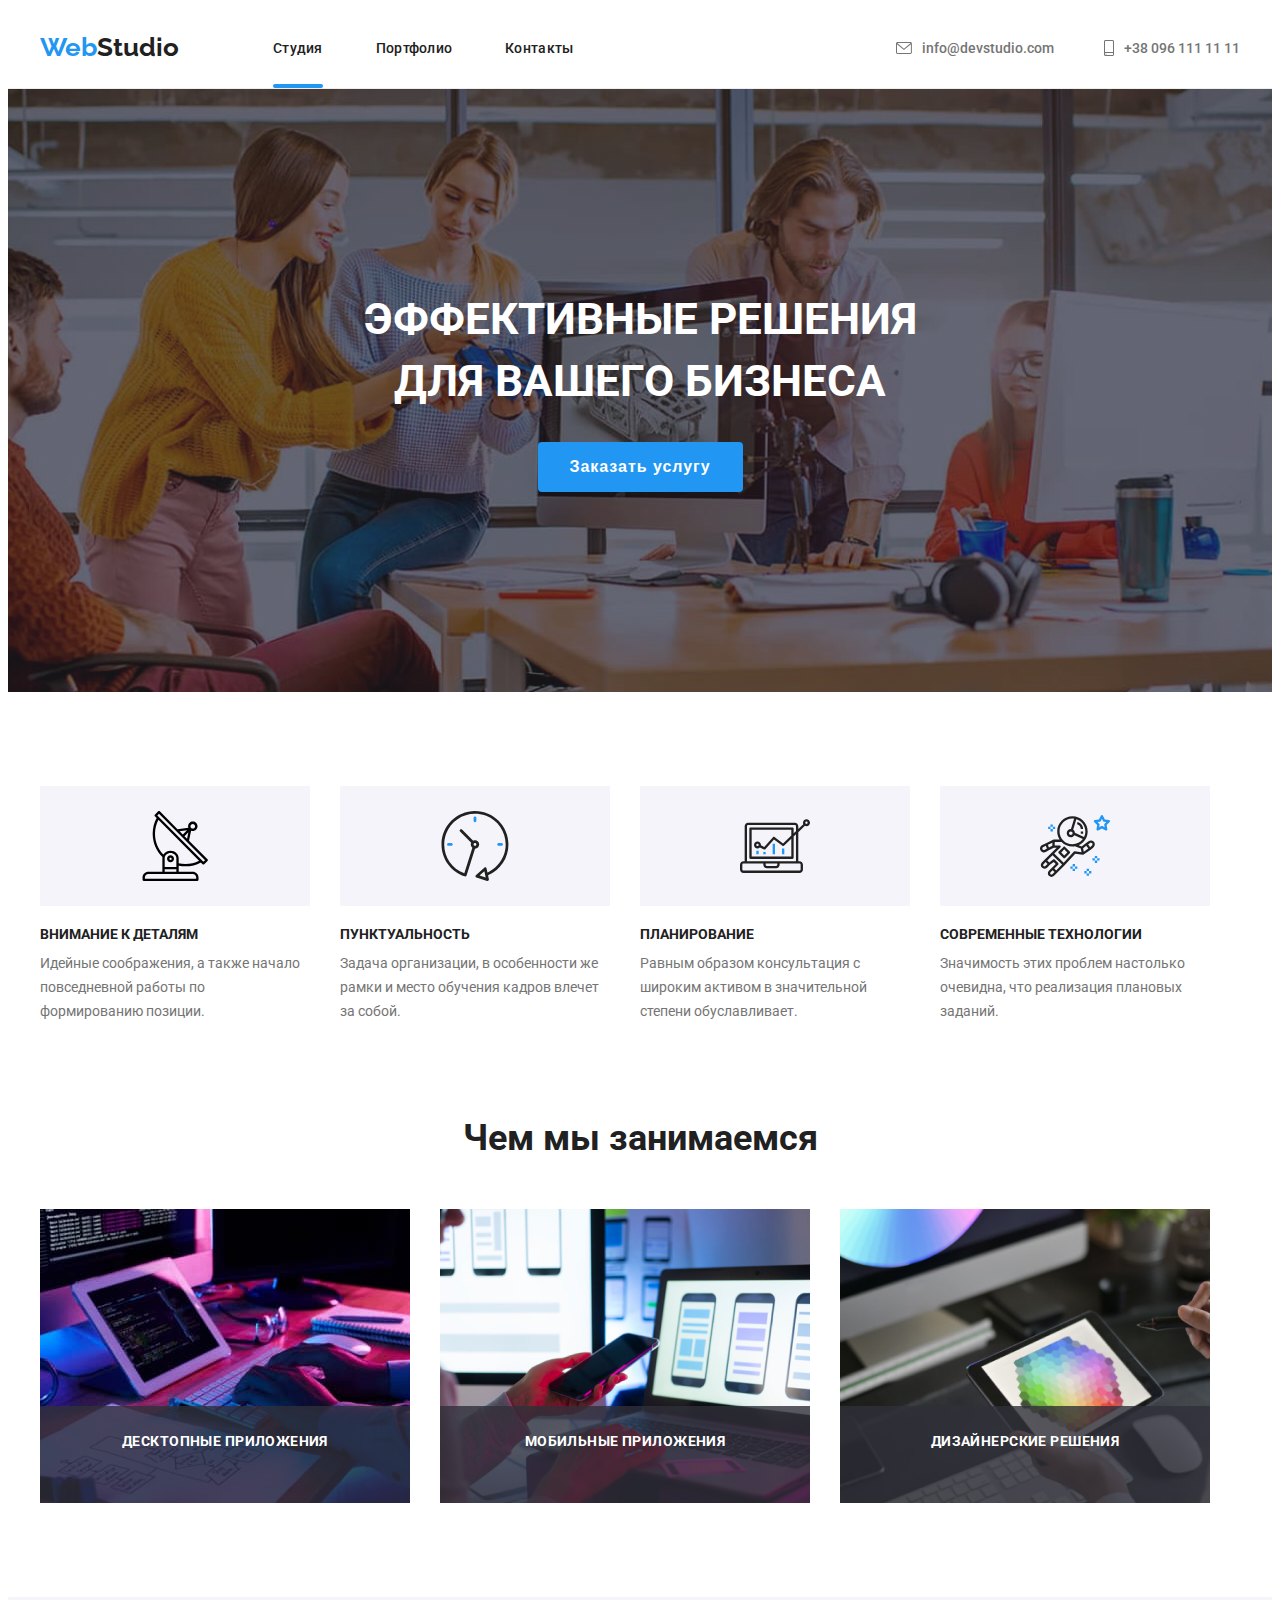
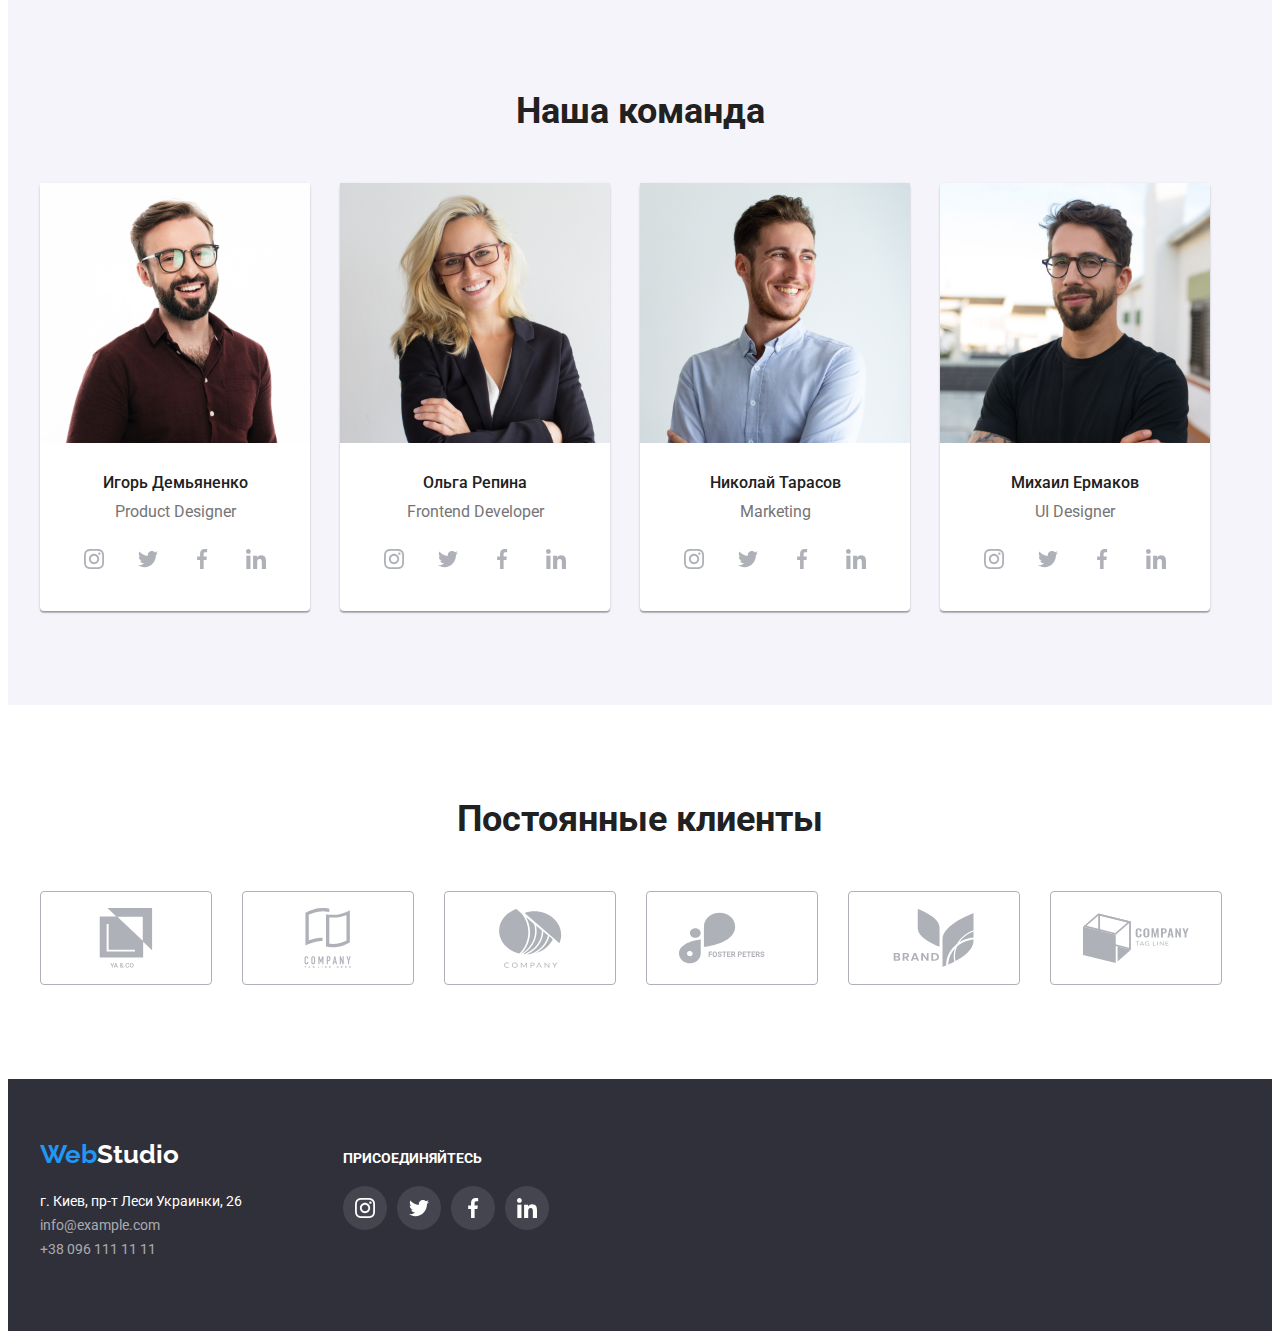
==== index.html @ 3e5e9f69 "go" ====
<!DOCTYPE html>
<html lang="ru">
  <head>
    <meta charset="UTF-8"/>
    <meta http-equiv="X-UA-Compatible" content="IE=edge"/>
    <meta name="viewport" content="width=device-width, initial-scale=1.0"/>
    <title>WebStudio</title>
    <link href="https://fonts.googleapis.com/css2?family=Raleway:wght@700&family=Roboto:wght@400;500;700;900&display=swap"
          rel="stylesheet">
    <link rel="preconnect" href="https://fonts.googleapis.com">
    <link rel="preconnect" href="https://fonts.gstatic.com" crossorigin>
    <link rel="stylesheet" href="https://cdnjs.cloudflare.com/ajax/libs/modern-normalize/1.0.0/modern-normalize.min.css"
      integrity="sha512-ISS7cAi1PEhQ8jnbJpJZMd29NlhNj4AWYyLOSp2CE/CsHxTCu+r+t0D2yoJudVrd0/8fTVPUVDzY5Tvli75u/g=="
      crossorigin="anonymous"/>
    <link rel="stylesheet" href="css/styles.css"/>
  </head>
  <body>
      <header class="header">
        <div class="container">
         <a class="studio" href=""><span class="web">Web</span>Studio</a>
           <nav class="nav">
             <ul class="list">
                <li class="nav-list">
                    <a class=" nav-info nav-info-line" href="./index.html">Студия</a>
                </li>
                <li class="nav-list">
                    <a class="nav-info" href="./portfolio.html">Портфолио</a>
                </li>
                <li class="nav-list">
                    <a class="nav-info" href="">Контакты</a>
                </li> 
             </ul>
           </nav>
            <ul class="list-header">
               <li>
                <a class="mail" href="mailto:info@devstudio.com">
                  <svg class="mail-icon" width="16" height="12">
                    <use href="./images/symbol-defs.svg#icon-mail"></use>
                  </svg>
                  info@devstudio.com
                </a>
               </li>
               <li>
                <a class="tel" href="tel:+380961111111">
                  <svg class="mail-icon" width="10" height="16">
                    <use href="./images/symbol-defs.svg#icon-phone"></use>
                  </svg>
                  +38 096 111 11 11
                </a>
               </li>
            </ul>
        </div>    
      </header>
      <main>
         <section class="hero">
           <div class="container">
              <h1 class="text-hero">Эффективные решения для вашего бизнеса</h1>
              <button class="button-hero" type="button" data-modal-open>Заказать услугу</button>
            </div>
         </section>
         <section class="info top-bottom">
        <div class="container">
             <h2 class="title-none"">Особенности</h2>
          <ul class="list">
            <li class="list-info">
              <div class="group">
                <svg class="icon" width="70" height="70">
                  <use href="./images/symbol-defs.svg#icon-Group"></use>
                </svg>
              </div>
               <h3 class="title-info">Внимание к деталям</h3>
               <p class="paragraf-info">Идейные соображения, а также начало повседневной работы по формированию позиции.</p>
            </li>
            <li class="list-info">
              <div class="group">
              <svg class="icon" width="70" height="70">
                <use href="./images/symbol-defs.svg#icon-clock-1"></use>
              </svg>
              </div>
               <h3 class="title-info">Пунктуальность</h3>
               <p class="paragraf-info">Задача организации, в особенности же рамки и место обучения кадров влечет за собой.</p>
            </li>
            <li class="list-info">
              <div class="group">
                <svg class="icon" width="70" height="70">
                  <use href="./images/symbol-defs.svg#icon-diagram-1"></use>
                </svg>
              </div>
               <h3 class="title-info">Планирование</h3>
               <p class="paragraf-info">Равным образом консультация с широким активом в значительной степени обуславливает.</p>
            </li>
            <li class="list-info">
              <div class="group">
                <svg class="icon" width="70" height="70">
                  <use href="./images/symbol-defs.svg#icon-astronaut-1"></use>
                </svg>
              </div>
               <h3 class="title-info">Современные технологии</h3>
               <p class="paragraf-info">Значимость этих проблем настолько очевидна, что реализация плановых заданий.</p>
            </li>
          </ul>
        </div>
        </section>
          <section class="work">
            <div class="container">
            <h2 class="title-section">Чем мы занимаемся</h2>
            <ul class="list">
                <li class="img-box">
                  <img src="./images/box-1.jpg" alt="Пример 1" width="370" height="295">
                  <p class="text-img-box">Десктопные приложения</p>
                </li>
                 <li class="img-box">
                  <img src="./images/box-2.jpg" alt="Пример 2" width="370" height="295">
                  <p class="text-img-box">Мобильные приложения</p>
                </li>
                 <li class="img-box">
                  <img src="./images/box-3.jpg" alt="Пример 3" width="370" height="295">
                  <p class="text-img-box">Дизайнерские решения</p>
                </li>
            </ul>
            </div>
          </section>  
        <section class="people top-bottom">
          <div class="container">           
             <h2 class="title-section">Наша команда</h2>
            <ul class="list">
                <li class="people-card">
                   <img src="./images/team-card-1.jpg" alt="Игорь Демьяненко" width="270">
                  <div class="people-name">
                   <h3 class="name">Игорь Демьяненко</h3>
                   <p class="prof" lang="en">Product Designer</p>
                    <ul class="links-people">
                      <li class="people-list-item">
                        <a class="people-info" href="">
                          <svg class="links" width="20px" height="20px">
                            <use href="./images/symbol-defs.svg#icon-instagram"></use>
                          </svg>
                        </a>
                      </li>
                      <li class="people-list-item">
                        <a class="people-info" href="">
                          <svg class="links" width="20px" height="20px">
                            <use href="./images/symbol-defs.svg#icon-twitter"></use>
                          </svg>
                        </a>
                      </li>
                      <li class="people-list-item">
                        <a class="people-info" href="">
                          <svg class="links" width="20px" height="20px">
                            <use href="./images/symbol-defs.svg#icon-facebook"></use>
                          </svg>
                        </a>
                      </li>
                      <li class="people-list-item">
                        <a class="people-info" href="">
                          <svg class="links" width="20px" height="20px">
                            <use href="./images/symbol-defs.svg#icon-linkedin"></use>
                          </svg>
                        </a>
                      </li>
                    </ul>
                  </div>
                </li>
                <li class="people-card">
                    <img src="./images/team-card-2.jpg" alt="ОльгРепина " width="270">
                  <div class="people-name">
                    <h3 class="name">Ольга Репина</h3>
                    <p class="prof" lang="en">Frontend Developer</p>
                    <ul class="links-people">
                      <li class="people-list-item">
                        <a class="people-info" href="">
                          <svg class="links" width="20px" height="20px">
                            <use href="./images/symbol-defs.svg#icon-instagram"></use>
                          </svg>
                        </a>
                      </li>
                      <li class="people-list-item">
                        <a class="people-info" href="">
                          <svg class="links" width="20px" height="20px">
                            <use href="./images/symbol-defs.svg#icon-twitter"></use>
                          </svg>
                        </a>
                      </li>
                      <li class="people-list-item">
                        <a class="people-info" href="">
                          <svg class="links" width="20px" height="20px">
                            <use href="./images/symbol-defs.svg#icon-facebook"></use>
                          </svg>
                        </a>
                      </li>
                      <li class="people-list-item">
                        <a class="people-info" href="">
                          <svg class="links" width="20px" height="20px">
                            <use href="./images/symbol-defs.svg#icon-linkedin"></use>
                          </svg>
                        </a>
                      </li>
                    </ul>
                  </div> 
                </li>
                <li class="people-card">
                    <img src="./images/team-card-3.jpg"  alt="Николай Тарасов" width="270"> 
                  <div class="people-name">
                    <h3 class="name">Николай Тарасов</h3> 
                    <p class="prof" lang="en">Marketing</p>
                      <ul class="links-people">
                        <li class="people-list-item">
                          <a class="people-info" href="">
                            <svg class="links" width="20px" height="20px">
                              <use href="./images/symbol-defs.svg#icon-instagram"></use>
                            </svg>
                          </a>
                        </li>
                        <li class="people-list-item">
                          <a class="people-info" href="">
                            <svg class="links" width="20px" height="20px">
                              <use href="./images/symbol-defs.svg#icon-twitter"></use>
                            </svg>
                          </a>
                        </li>
                        <li class="people-list-item">
                          <a class="people-info" href="">
                            <svg class="links" width="20px" height="20px">
                              <use href="./images/symbol-defs.svg#icon-facebook"></use>
                            </svg>
                          </a>
                        </li>
                        <li class="people-list-item">
                          <a class="people-info" href="">
                            <svg class="links" width="20px" height="20px">
                              <use href="./images/symbol-defs.svg#icon-linkedin"></use>
                            </svg>
                          </a>
                        </li>
                      </ul>
                  </div>
                </li>
                <li class="people-card">
                    <img src="./images/team-card-4.jpg" alt="Михаил Ермаков" width="270">
                  <div class="people-name">
                    <h3 class="name">Михаил Ермаков</h3>
                    <p class="prof" lang="en">UI Designer</p>
                      <ul class="links-people">
                        <li class="people-list-item">
                          <a class="people-info" href="">
                            <svg class="links" width="20px" height="20px">
                              <use href="./images/symbol-defs.svg#icon-instagram"></use>
                            </svg>
                          </a>
                        </li>
                        <li class="people-list-item">
                          <a class="people-info" href="">
                            <svg class="links" width="20px" height="20px">
                              <use href="./images/symbol-defs.svg#icon-twitter"></use>
                            </svg>
                          </a>
                        </li>
                        <li class="people-list-item">
                          <a class="people-info" href="">
                            <svg class="links" width="20px" height="20px">
                              <use href="./images/symbol-defs.svg#icon-facebook"></use>
                            </svg>
                          </a>
                        </li>
                        <li class="people-list-item">
                          <a class="people-info" href="">
                            <svg class="links" width="20px" height="20px">
                              <use href="./images/symbol-defs.svg#icon-linkedin"></use>
                            </svg>
                          </a>
                        </li>
                      </ul>
                  </div>
          </div>  
        </section>
        <section class="top-bottom">
          <div class="container">
            <h2 class="title-section">Постоянные клиенты</h2>
            <ul class="group-client">
              <li class="client">
                <a class="group-info" href="">
                <svg class="clients-icon" width="106px" height="60px">
                  <use href="./images/symbol-defs.svg#icon-group-1"></use>
                </svg>
                </a>
              </li>
              <li class="client">
                <a class="group-info" href="">
                <svg class="clients-icon" width="106px" height="60px">
                  <use href="./images/symbol-defs.svg#icon-group-2"></use>
                </svg>
                </a>
              </li>
              <li class="client">
                <a class="group-info" href="">
                <svg class="clients-icon" width="106px" height="60px">
                  <use href="./images/symbol-defs.svg#icon-group-3"></use>
                </svg>
                </a>
              </li>
              <li class="client">
                <a class="group-info" href="">
                <svg class="clients-icon" width="106px" height="60px">
                  <use href="./images/symbol-defs.svg#icon-group-4"></use>
                </svg>
                </a>
              </li>
              <li class="client">
                <a class="group-info" href="">
                <svg class="clients-icon" width="106px" height="60px">
                  <use href="./images/symbol-defs.svg#icon-group-5"></use>
                </svg>
                </a>
              </li>
              <li class="client">
                <a class="group-info" href="">
                <svg class="clients-icon" width="106px" height="60px">
                  <use href="./images/symbol-defs.svg#icon-group-6"></use>
                </svg>
                </a>
              </li>
            </ul>
        </section>
      </main>
          <footer class="footer">
            <div class="container">
              <div class="footer-addres">
                 <a class="studio" href=""><span class="web">Web</span>Studio</a>
                <address class="address">
                    <p class="adres">г. Киев, пр-т Леси Украинки, 26</p>
                  <ul class="list">
                    <li class="footer-mail">
                       <a href="mailto:info@example.com">info@example.com</a>
                    </li>
                    <li class="footer-mail">
                      <a href="tel:+380961111111">+38 096 111 11 11</a>
                    </li>
                    </ul>
                </address>
              </div>
                  <div class="footer-icon">
                    <h3 class="footer-info">ПРИСОЕДИНЯЙТЕСЬ</h3>
                    <ul class="footer-list">
                      <li class="people-list-item">
                        <a class="people-info-footer" href="">
                          <svg class="links-footer" width="20px" height="20px">
                            <use href="./images/symbol-defs.svg#icon-instagram"></use>
                          </svg>
                        </a>
                      </li>
                      <li class="people-list-item">
                        <a class="people-info-footer" href="">
                          <svg class="links-footer" width="20px" height="20px">
                            <use href="./images/symbol-defs.svg#icon-twitter"></use>
                          </svg>
                        </a>
                      </li>
                      <li class="people-list-item">
                        <a class="people-info-footer" href="">
                          <svg class="links-footer" width="20px" height="20px">
                            <use href="./images/symbol-defs.svg#icon-facebook"></use>
                          </svg>
                        </a>
                      </li>
                      <li class="people-list-item">
                        <a class="people-info-footer" href="">
                          <svg class="links-footer" width="20px" height="20px">
                            <use href="./images/symbol-defs.svg#icon-linkedin"></use>
                          </svg>
                        </a>
                      </li>
                    </ul>
                  </div>
              </div>
          </footer>
          <div class="backdrop is-hidden" data-modal>
            <div class="modal">
              <button type="button" class="modal-close-btn" data-modal-close>
                <svg class="modal-close-icon" width="18" height="18">
                  <use href="./images/symbol-defs.svg#icon-close"></use>
                </svg>
              </button>
            </div>
          </div>
          <script src="./js/modal.js"></script>
  </body>
</html>
---- css/styles.css ----
:root {
  --primary-font-famili: 'Roboto', sans-serif;
  --secondary-font-famili: 'Raleway', sans-serif;
  --primary-text-color: #757575;
  --secondary-text-color: #212121;
  --footer-text-color: rgba(255, 255, 255, 0.6);
  --main-color: #ffffff;
  --accent-color: #2196f3;
}
body {
  font-family: var(--primary-font-famili);
  font-size: 14px;
  font-style: normal;
  color: var(--secondary-text-color);
}

a {
  text-decoration: none;
  color: var(--secondary-text-color);
}

h1,
h2,
h3,
p {
  margin-top: 0;
  margin-bottom: 0;
}

img {
  display: block;
  max-width: 100%;
  height: auto;
}
ul {
  margin-top: 0;
  margin-bottom: 0;
  padding-left: 0;
  list-style: none;
}
.title-none{
  display: none;
}
.container {
  width: 1200px;
  padding-left: 15px;
  padding-right: 15px;
  margin-left: auto;
  margin-right: auto;
}
.top-bottom {
  padding-top: 94px;
  padding-bottom: 94px;
}
/*hover,focus*/
.tel:focus,
.tel:hover,
.mail:focus,
.mail:hover,
.nav-info:focus,
.nav-info:hover {
  color: var(--accent-color);
  transition: color 250ms cubic-bezier(0.4, 0, 0.2, 1);
}
.list-header {
  display: flex;
  list-style-type: none;
  margin-left: auto;
}
.header {
  height: 80px;
}
.header div {
  display: flex;
  align-items: center;
}
.nav-list {
  display: inline-block;
  padding-top: 31px;
  padding-bottom: 31px;
}
.nav-list:not(:last-child) {
  margin-right: 50px;
}
.title-section {
  margin-bottom: 50px;
  font-weight: bold;
  font-size: 36px;
  line-height: 42px;
  text-align: center;
  color: var(--secondary-text-color);
}
/* WebStudio */
.studio {
  padding-top: 24px;
  padding-bottom: 25px;
  margin-right: 94px;
  font-family: var(--secondary-font-famili);
  font-weight: bold;
  font-size: 26px;
  line-height: 1.2;
}
.web {
  color: var(--accent-color);
  font-weight: bold;
  font-size: 26px;
  line-height: 1.2;
}
/* Menu Nav */
.nav {
  font-weight: 500;
  font-size: 14px;
  line-height: 16px;
}
.nav-list{
  position: relative;
  cursor: pointer;
}
.nav-info{
  position: relative;
  letter-spacing: 0.02em;
  transition: color 250ms cubic-bezier(0.4, 0, 0.2, 1);
}
.nav-info-line::after{
content: "";
position: absolute;
left: 0;
bottom: -32px;
width: 100%;
height: 4px;
background: #2196f3;
border-radius: 2px;
}
/* E-mail */
.mail {
  display: flex;
  align-items: center;
  margin-right: 50px;
  color: var(--primary-text-color);
  font-weight: 500;
  font-size: 14px;

  transition: color 250ms cubic-bezier(0.4, 0, 0.2, 1);
}
.mail-icon {
  margin-right: 10px;
  fill: #757575;

  transition: fill 250ms cubic-bezier(0.4, 0, 0.2, 1);
}
.tel {
  display: flex;
  color: var(--primary-text-color);
  font-weight: 500;
  font-size: 14px;
  transition: color 250ms cubic-bezier(0.4, 0, 0.2, 1);
}
.tel:focus .mail-icon,
.tel:hover .mail-icon,
.mail:focus .mail-icon,
.mail:hover .mail-icon {
  fill: var(--accent-color);
}
/*Герой*/
.hero {
  max-width: 1600px;
  background: var(--secondary-text-color);
  background-image: linear-gradient(rgba(47, 48, 58, 0.4), rgba(47, 48, 58, 0.4)),
    url(../images/bg.jpg);
  background-size: cover;
  background-position: center;
  padding: 200px 0;
}
.text-hero {
  text-transform: uppercase;
  max-width: 650px;
  margin: 0 auto;
  font-size: 44px;
  line-height: 1.4;
  text-align: center;
  color: var(--main-color);
}
/*button*/
.button-hero {
  display: flex;
  justify-content: center;
  margin-top: 30px;
  margin-left: auto;
  margin-right: auto;
  padding: 10px 32px;
  border-radius: 4px;
  border: none;
  cursor: pointer;
  letter-spacing: 0.06em;
  line-height: 30px;
  font-weight: bold;
  font-size: 16px;
  color: var(--main-color);
  background: var(--accent-color);

  transition: color 250ms cubic-bezier(0.4, 0, 0.2, 1),
  background 250ms cubic-bezier(0.4, 0, 0.2, 1);
}
.button-hero:hover,
.button-hero:focus {
  background: #188ce8;
}
.title-section {
  font-weight: bold;
  font-size: 36px;
  line-height: 1.16;
  text-align: center;
}
/*Особенности*/
.title-info {
  margin-bottom: 10px;
  font-weight: bold;
  font-size: 14px;
  line-height: 16px;
  text-transform: uppercase;
  color: var(--secondary-text-color);
}
.paragraf-info {
  width: 270px;
  font-weight: 400;
  font-size: 14px;
  line-height: 1.7;
  color: var(--primary-text-color);
}
.group {
  display: flex;
  justify-content: center;
  align-items: center;
  height: 120px;
  margin-bottom: 20px;
  background: #f5f4fa;
}
.info .list {
  display: flex;
}
.list-info:not(:last-child){
  margin-right: 30px;
}
/*Чем занимаемся*/
.work {
  padding-bottom: 94px;
}
.work .list {
  display: flex;
  margin-top: 50px;
}
.img-box:not(:last-child) {
  margin-right: 30px;
}
.img-box {
  position: relative;
}
.text-img-box {
  position: absolute;
  bottom: 0;
  left: 0;
  width: 370px;
  height: 70px;
  padding-top: 27px;
  font-weight: 700;
  text-align: center;
  letter-spacing: 0.03em;
  text-transform: uppercase;
  color: var(--main-color);

  background: rgba(47, 48, 58, 0.8);
}
/*Наша команда*/
.people {
  background: #f5f4fa;
}
.people .name {
  text-align: center;
  font-weight: 500;
  font-size: 16px;
  line-height: 1.2;
}
.people .list {
  display: flex;
}
.people-name {
  padding-top: 30px;
  padding-bottom: 30px;
}
.people-card {
  background: #fff;
  border-radius: 4px;
  box-shadow: 0px 1px 3px rgba(0, 0, 0, 0.12), 0px 1px 1px rgba(0, 0, 0, 0.14),
    0px 2px 1px rgba(0, 0, 0, 0.2);
}
.people-card:not(:last-child) {
  margin-right: 30px;
}
.links-people {
  display: flex;
  justify-content: center;
  margin-top: 16px;
}
.people-info {
  display: flex;
  align-items: center;
  justify-content: center;
  width: 44px;
  height: 44px;
  background-color: #fff;
  border-radius: 50%;

  transition: background-color 250ms cubic-bezier(0.4, 0, 0.2, 1);
}
.links {
  fill: #afb1b8;
  transition: fill 250ms cubic-bezier(0.4, 0, 0.2, 1);
}
.people-info:hover .links,
.people-info:focus .links {
  fill: var(--main-color);
}
.people-info:hover,
.people-info:focus {
  background-color: var(--accent-color);
}

.people-list-item:not(:last-child) {
  margin-right: 10px;
}
.prof {
  text-align: center;
  margin-top: 10px;
  font-size: 16px;
  line-height: 1.2;
  color: var(--primary-text-color);
}
/*КЛИЕНТЫ*/
.group-client {
  display: flex;
  background: #fff;
}
.client {
  width: 170px;
  height: 92px;
  border: 1px solid;
  border-color: #afb1b8;
  border-radius: 4px;

  transition: border-color 250ms cubic-bezier(0.4, 0, 0.2, 1);
}
.client:not(:last-child) {
  margin-right: 30px;
}
.clients-icon {
  fill: #afb1b8;

  transition: fill 250ms cubic-bezier(0.4, 0, 0.2, 1);
}
.group-info {
  display: flex;
  justify-content: center;
  align-items: center;
  width: 170px;
  height: 92px;
}
.group-info:focus .clients-icon,
.group-info:hover .clients-icon {
  fill: var(--accent-color);
}
.client:focus,
.client:hover {
  border-color: var(--accent-color);
}
/*footer*/
.footer .container {
  display: flex;
  align-items: baseline;
}
.footer {
  padding-top: 60px;
  padding-bottom: 60px;
  background-color: #2f303a;
}
.footer .studio {
  font-family: var(--secondary-font-famili);
  font-weight: bold;
  font-size: 26px;
  line-height: 1.2;
  color: var(--main-color);
}
.address {
  width: 231px;
  height: 81px;
  margin-top: 20px;
}
.adres {
  font-weight: 400;
  font-style: normal;
  font-size: 14px;
  line-height: 1.7;
  color: var(--main-color);
}
.footer-mail .adres {
  margin-bottom: 9px;
}
.address a {
  font-style: normal;
  font-weight: 400;
  font-size: 14px;
  line-height: 1.7;
  color: var(--footer-text-color);
}
.footer-addres {
  margin-right: 70px;
}
.footer-list {
  display: flex;
  margin-top: 20px;
}
.people-info-footer {
  display: flex;
  align-items: center;
  justify-content: center;
  width: 44px;
  height: 44px;
  border-radius: 50%;
  background-color: rgba(255, 255, 255, 0.1);

  transition: background-color 250ms cubic-bezier(0.4, 0, 0.2, 1);
}
.links-footer {
  fill: #fff;
}
.footer-info {
  font-weight: bold;
  font-size: 14px;
  line-height: 16px;
  text-transform: uppercase;
  color: #ffffff;
}
.people-info-footer:focus,
.people-info-footer:hover {
  background-color: var(--accent-color);
}
/*ПОРТФОЛИО*/
.section-portfolio{
  padding-top: 94px;
}
.button-portfolio {
  font-family: inherit;
  padding: 6px 22px;
  cursor: pointer;
  border: none;
  font-weight: 500;
  font-size: 16px;
  line-height: 1.6;
  text-align: center;
  background: #f5f4fa;
  color: var(--secondary-text-color);
  border-radius: 4px;
  transition:color 250ms cubic-bezier(0.4, 0, 0.2, 1),
  background 250ms cubic-bezier(0.4, 0, 0.2, 1),
  box-shadow 250ms cubic-bezier(0.4, 0, 0.2, 1);
}
.button-portfolio:focus,
.button-portfolio:hover {
  color: var(--main-color);
  background: var(--accent-color);
  box-shadow: 0px 2px rgba(0, 0, 0, 0.12),0px 3px rgba(0, 0, 0, 0.1),0px 1px rgba(0, 0, 0, 0.08);
}
.title-portfolio {
  font-weight: 700;
  font-size: 18px;
  line-height: 2;
  color: var(--secondary-text-color);
}
.paragraf-portfolio {
  font-size: 16px;
  line-height: 1.8;
  color: var(--primary-text-color);
  margin-top: 4px;
}
.section-portfolio .list-menu {
  display: flex;
  justify-content: center;
  margin-bottom: 50px;
}
.list-portfolio:not(:last-child){
  margin-right: 8px;
}
.img-portfolio {
  padding-bottom: 94px;
}
.img-portfolio .list {
  display: flex;
  flex-wrap: wrap;
  margin-left: -30px;
  margin-top: -30px;
}
.img-list {
  margin-left: 30px;
  margin-top: 30px;
  cursor: pointer;

  transition: box-shadow 250ms cubic-bezier(0.4, 0, 0.2, 1);
}
.img-list:focus,
.img-list:hover {
  box-shadow: 0px 1px 1px rgba(0, 0, 0, 0.12), 0px 4px 4px rgba(0, 0, 0, 0.06),
    1px 4px 6px rgba(0, 0, 0, 0.16);
}
.content-portfolio {
  padding: 24px 20px;
  border: 1px solid;
  border-color: #eeeeee;
  border-top: none;
}
.header {
  border-bottom: 1px solid;
  border-color: #eeeeee;
}
.img-overlay {
  position: relative;
  overflow: hidden;
}
.overlay {
  position: absolute;
  top: 0;
  left: 0;
  width: 100%;
  height: 100%;
  padding: 63px 24px;
  font-style: normal;
  font-weight: 400;
  font-size: 18px;
  line-height: 28px;
  color: var(--main-color);
  background: rgba(33, 150, 243, 0.9);
  transform: translateY(100%);
  transition: transform 250ms cubic-bezier(0.4, 0, 0.2, 1);
}
.img-overlay-list:focus .overlay,
.img-overlay-list:hover .overlay,
.img-overlay:focus .overlay,
.img-overlay:hover .overlay {
  transform: translateY(0);
}
/* МОДАЛКА*/
.backdrop{
  position: fixed;
  top: 0;
  left: 0;
  width: 100vw;
  height: 100vh;
  background-color: rgba(0, 0, 0, 0.2);
}
.backdrop.is-hidden{
  opacity: 0;
  visibility: hidden;
  pointer-events: none;
}
.modal{
  position: absolute;
  top: 50%;
  left: 50%;
  transform: translate(-50%,-50%);
  width: 528px;
  height: 581px;
  background-color: #FFFFFF;
  border-radius: 4px;
  box-shadow: 0px 1px 3px rgba(0, 0, 0, 0.12),
  0px 1px 1px rgba(0, 0, 0, 0.14),
  0px 2px 1px rgba(0, 0, 0, 0.2);
  transition: background-color 250ms cubic-bezier(0.4, 0, 0.2, 1);
}
.modal-close-btn{
  position: absolute;
  top: 8px;
  right: 8px;
  padding: 6px;
  display: flex;
  justify-content: center;
  align-items: center;
  cursor: pointer;
  width: 30px;
  height: 30px;
  border-radius: 50%;
   border: 1px solid rgba(0, 0, 0, 0.1);
  background-color: transparent;
}
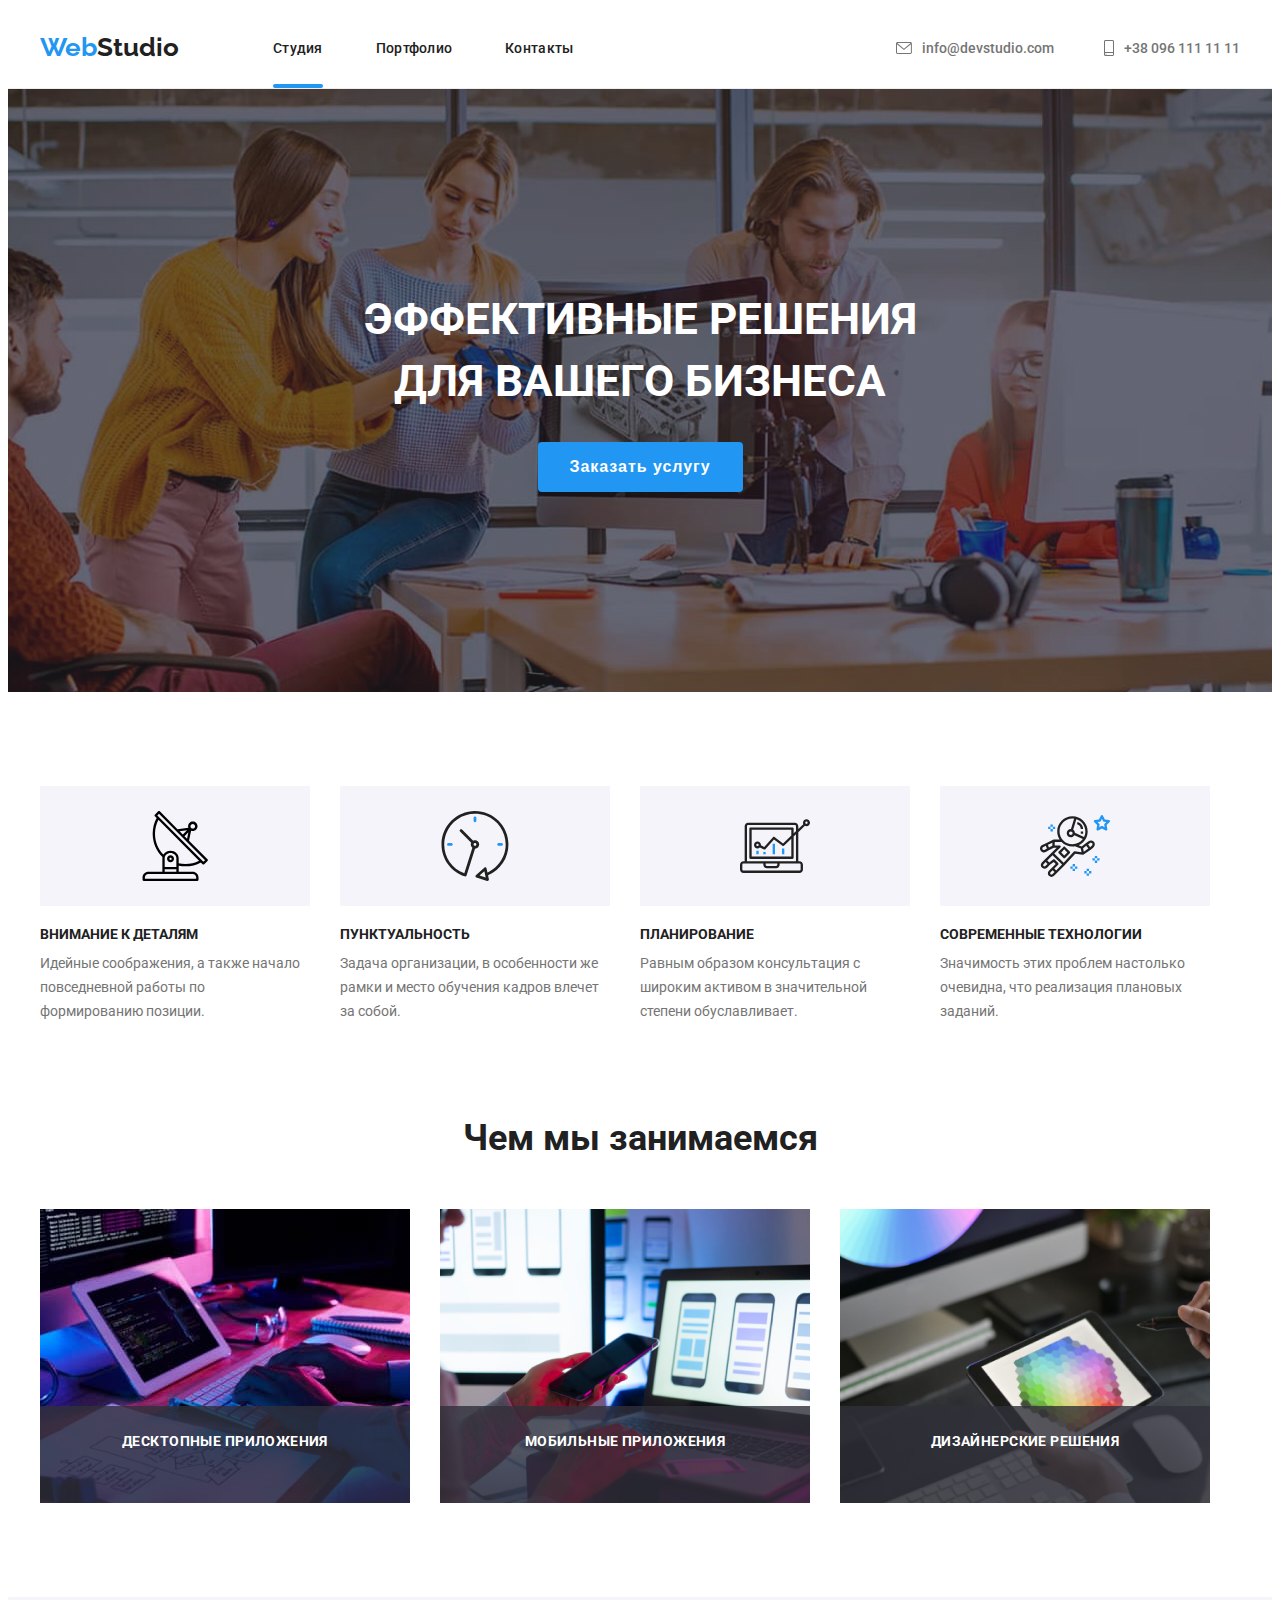
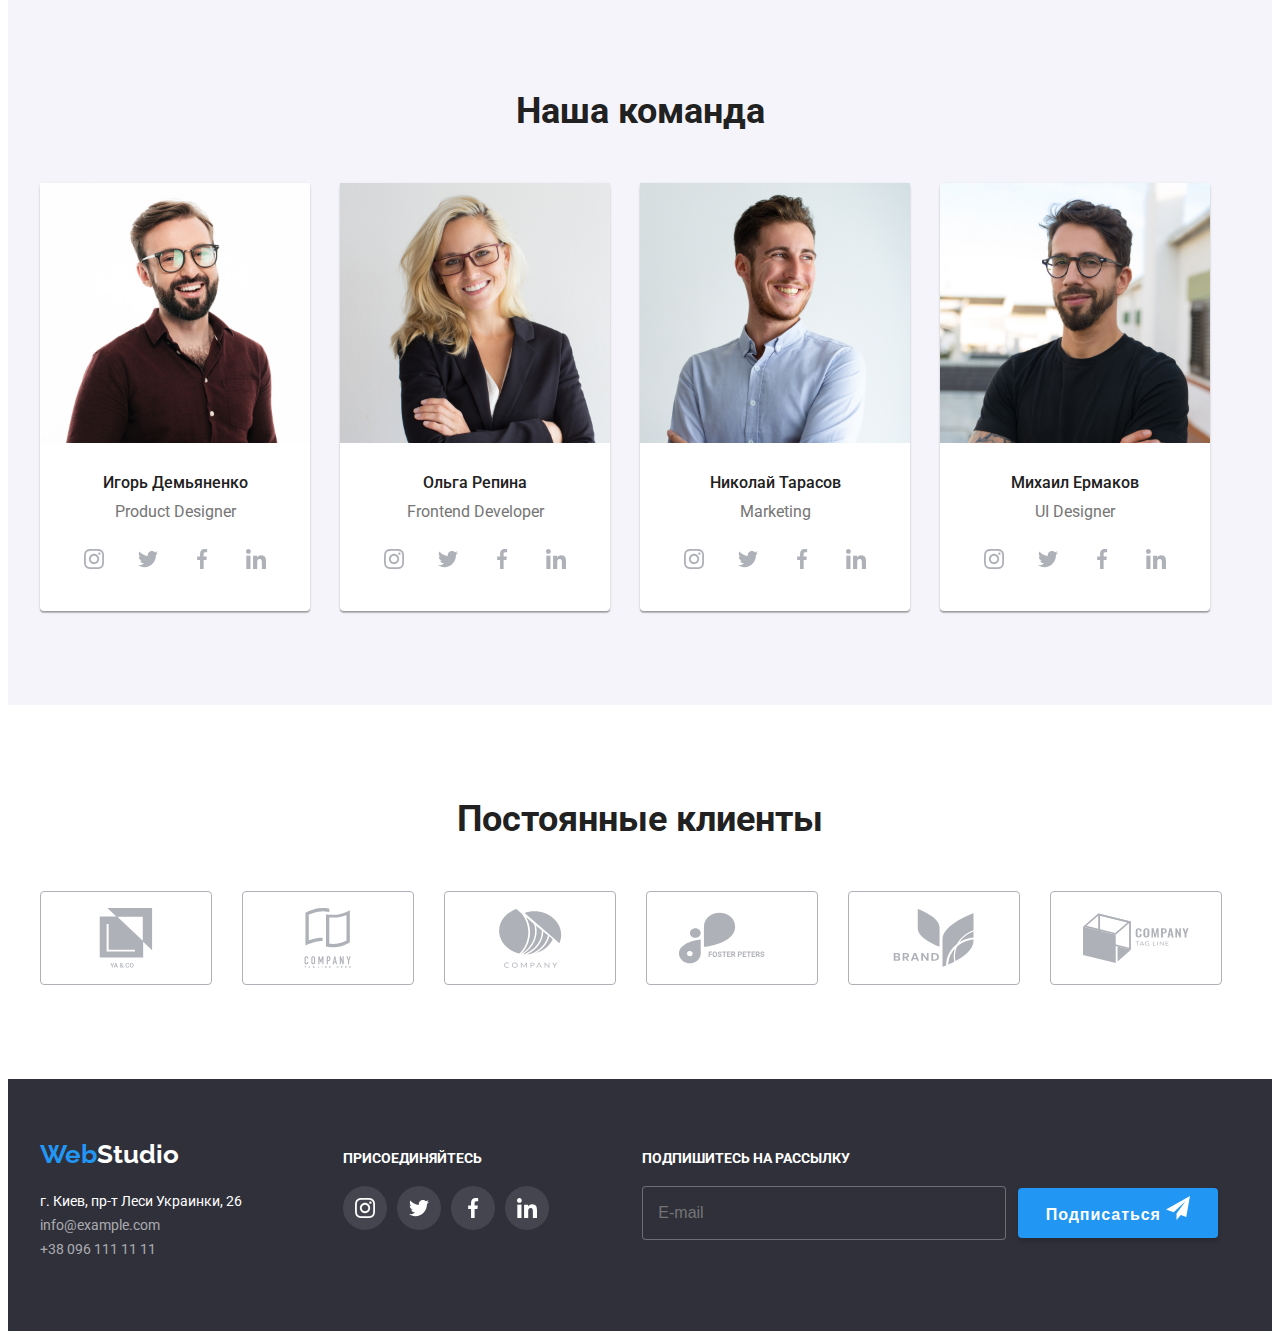
==== commit 86da1252: "add" ====
--- a/index.html
+++ b/index.html
@@ -371,6 +371,22 @@
                       </li>
                     </ul>
                   </div>
+                  <div>
+                    <h3 class="footer-info">Подпишитесь на рассылку</h3>
+                    <form class="footer-form">
+                      <input class="footer-input" 
+                      type="text" name="E-mail" 
+                      placeholder="   E-mail"
+                      required/>
+                      <a href="">
+                        <button type="submit" class="footer-submit">Подписаться
+                          <svg class="icon-telegram" width="24px" height="24px">
+                            <use href="./images/symbol-defs.svg#icon-telegram-icon"></use>
+                          </svg>
+                        </button>
+                      </a>
+                    </form>
+                  </div>
               </div>
           </footer>
           <div class="backdrop is-hidden" data-modal>
--- a/css/styles.css
+++ b/css/styles.css
@@ -413,6 +413,44 @@
 }
 .footer-addres {
   margin-right: 70px;
+}
+.footer-icon{
+  margin-right: 93px;
+}
+.footer-form{
+  margin-top: 20px;
+  display: flex;
+  align-items: center;
+}
+.footer-input {
+  width: 358px;
+  height: 50px;
+  font-size: 16px;
+   margin-right: 12px;
+  background: #2F303A;
+  border-radius: 4px;
+  border: 1px solid rgba(255, 255, 255, 0.3);
+  transition: box-shadow 250ms cubic-bezier(0.4, 0, 0.2, 1);
+}
+.footer-input:focus,
+.footer-input:hover{
+box-shadow:0px 4px 4px rgba(0, 0, 0, 0.15);
+}
+.footer-submit{
+  width: 200px;
+  height: 50px;
+font-weight: 700;
+font-size: 16px;
+line-height: 30px;
+letter-spacing: 0.06em;
+background: var(--accent-color);
+box-shadow: 0px 4px 4px rgba(0, 0, 0, 0.15);
+border-radius: 4px;
+color: #FFFFFF;
+border: none;
+}
+.icon-telegram{
+
 }
 .footer-list {
   display: flex;
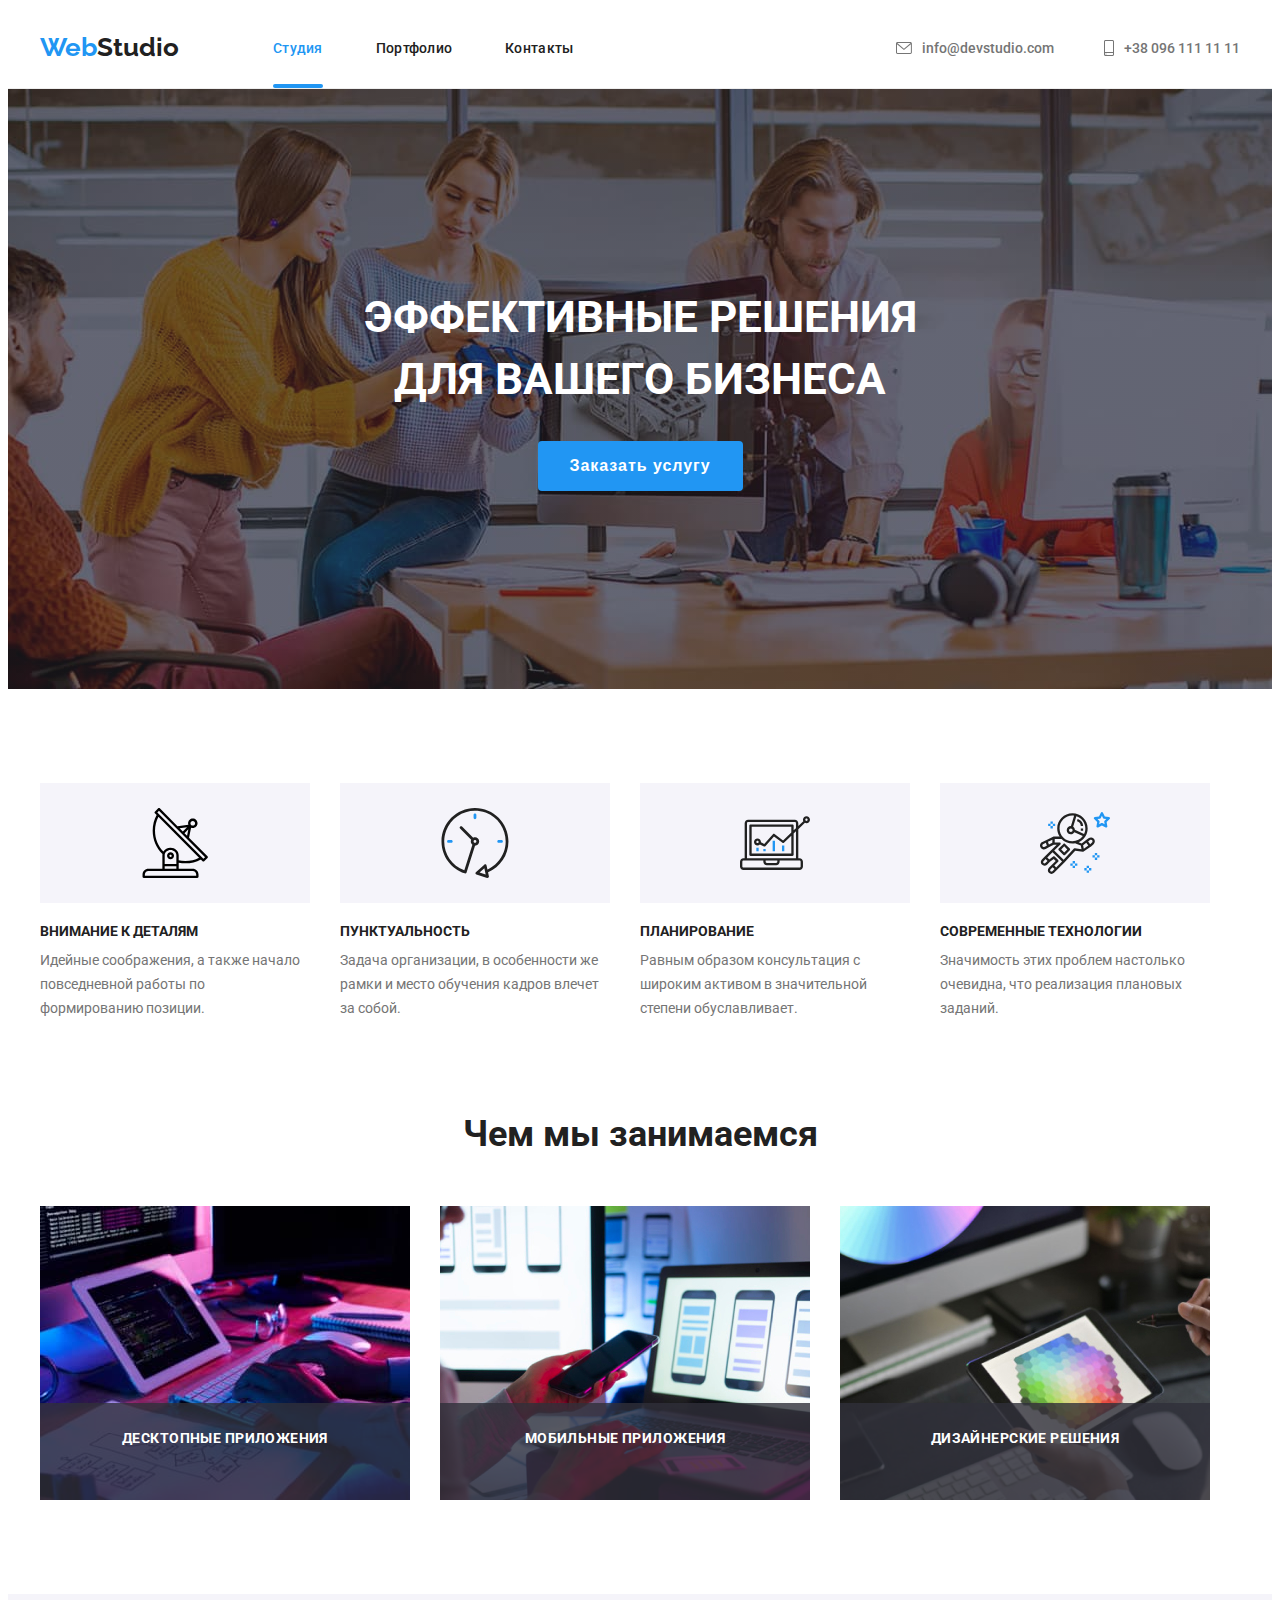
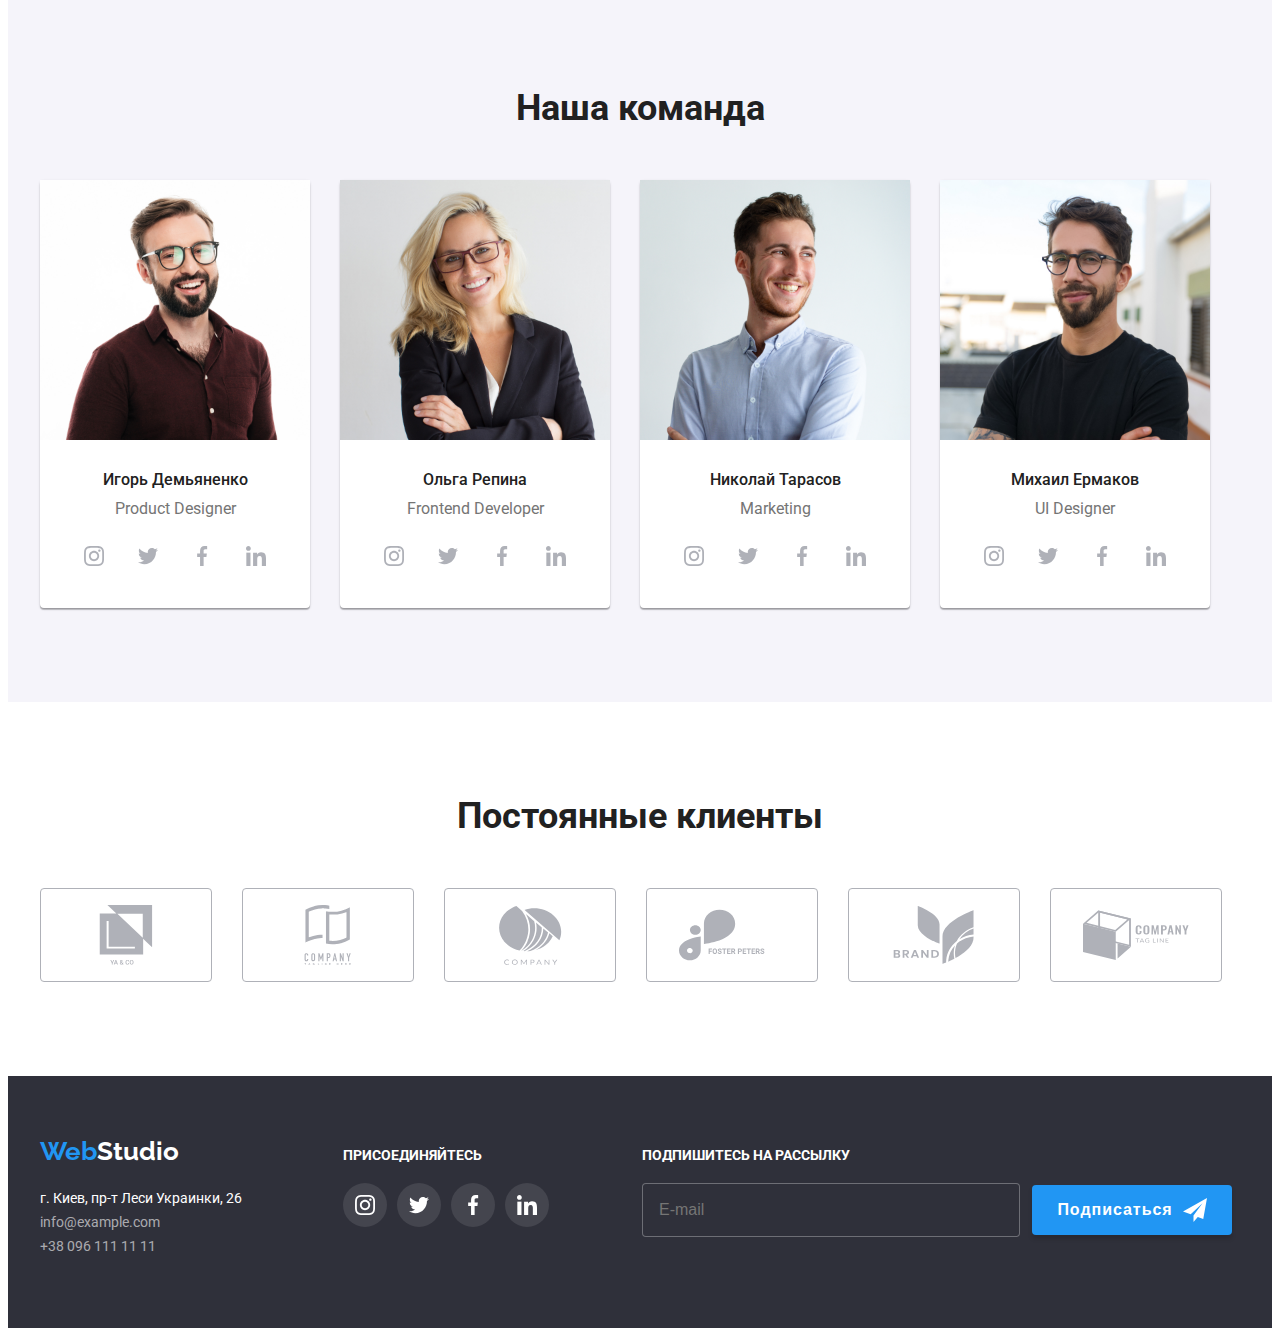
==== commit d9dd3480: "add" ====
--- a/index.html
+++ b/index.html
@@ -376,7 +376,7 @@
                     <form class="footer-form">
                       <input class="footer-input" 
                       type="text" name="E-mail" 
-                      placeholder="   E-mail"
+                      placeholder="E-mail"
                       required/>
                       <a href="">
                         <button type="submit" class="footer-submit">Подписаться
@@ -392,10 +392,69 @@
           <div class="backdrop is-hidden" data-modal>
             <div class="modal">
               <button type="button" class="modal-close-btn" data-modal-close>
-                <svg class="modal-close-icon" width="18" height="18">
+                <svg class="modal-close-icon" width="18px" height="18px">
                   <use href="./images/symbol-defs.svg#icon-close"></use>
                 </svg>
               </button>
+              <h2 class="modal-title">Оставьте свои данные, мы вам перезвоним</h2>
+              <form class="form-modal">
+                <label class="label-modal">
+                  Имя
+                  <div class="input-icon">
+                  <input class="input-modal" 
+                  type="text" 
+                  name="usernam"
+                  required 
+                  autofocus 
+                  minlength="2"
+                  pattern="^[a-zA-Zа-яА-Я]+\s[a-zA-Zа-яА-Я]+$"
+                   title="Путин х**о"
+                  />
+                  <svg class="svg-modal" width="18px" height="18px">
+                    <use href="./images/symbol-defs.svg#icon-person"></use>
+                  </svg>
+                  </div>
+                </label>
+                  <label class="label-modal">
+                    Телефон
+                    <div class="input-icon">
+                      <input 
+                      class="input-modal" 
+                      type="number" 
+                      name="number" 
+                      required 
+                       pattern="[0-9]{3}-[0-9]{3}-[0-9]{2}-[0-9]{2}"
+                       title="093-xxx-xx-xx"
+                       />
+                      <svg class="svg-modal" width="18px" height="18px">
+                        <use href="./images/symbol-defs.svg#icon-tel"></use>
+                      </svg>
+                    </div>
+                  </label>
+                    <label class="label-modal">
+                      Почта
+                      <div class="input-icon">
+                        <input 
+                        class="input-modal" 
+                        type="email" 
+                        name="email" 
+                        title="email@ukr.net"
+                        required  />
+                        <svg class="svg-modal" width="18px" height="18px">
+                          <use href="./images/symbol-defs.svg#icon-email"></use>
+                        </svg>
+                      </div>
+                    </label>
+                    <label class="label-modal">
+                      Комментарий
+                      <textarea class="textarea-modal" name="coment" placeholder="Введите текст"></textarea>
+                    </label>
+                    <label class="checkbox-modal">
+                      <input class="icon-chekbox" type="checkbox" name="chekbox">
+                      Соглашаюсь с рассылкой и принимаю<a href="" class="chekbox-text">Условия договора</a>
+                    </label>
+                    <button type="submit" class="button-modal">Отправить</button>
+              </form>
             </div>
           </div>
           <script src="./js/modal.js"></script>
--- a/css/styles.css
+++ b/css/styles.css
@@ -130,6 +130,11 @@
 height: 4px;
 background: #2196f3;
 border-radius: 2px;
+transition: background 250ms cubic-bezier(0.4, 0, 0.2, 1);
+}
+.nav-info-line {
+  color: var(--accent-color);
+  transition: color 250ms cubic-bezier(0.4, 0, 0.2, 1);
 }
 /* E-mail */
 .mail {
@@ -163,13 +168,16 @@
 }
 /*Герой*/
 .hero {
+  display: flex;
+  align-items: center;
+  justify-content: center;
   max-width: 1600px;
+  height: 600px;
   background: var(--secondary-text-color);
   background-image: linear-gradient(rgba(47, 48, 58, 0.4), rgba(47, 48, 58, 0.4)),
     url(../images/bg.jpg);
   background-size: cover;
   background-position: center;
-  padding: 200px 0;
 }
 .text-hero {
   text-transform: uppercase;
@@ -429,6 +437,7 @@
    margin-right: 12px;
   background: #2F303A;
   border-radius: 4px;
+  padding-left: 16px;
   border: 1px solid rgba(255, 255, 255, 0.3);
   transition: box-shadow 250ms cubic-bezier(0.4, 0, 0.2, 1);
 }
@@ -437,20 +446,24 @@
 box-shadow:0px 4px 4px rgba(0, 0, 0, 0.15);
 }
 .footer-submit{
+  display: flex;
+  justify-content: center;
+  align-items: center;
   width: 200px;
   height: 50px;
 font-weight: 700;
 font-size: 16px;
 line-height: 30px;
 letter-spacing: 0.06em;
+cursor: pointer;
 background: var(--accent-color);
 box-shadow: 0px 4px 4px rgba(0, 0, 0, 0.15);
 border-radius: 4px;
 color: #FFFFFF;
 border: none;
 }
-.icon-telegram{
-
+.icon-telegram {
+margin-left: 10px;
 }
 .footer-list {
   display: flex;
@@ -628,3 +641,101 @@
   background-color: transparent;
 }
 
+.modal-close-btn:focus,
+.modal-close-btn:hover {
+fill:var(--accent-color)
+}
+.modal-title{
+  margin-top: 40px;
+  font-size: 20px;
+  text-align: center;
+  letter-spacing: 0.03em;
+}
+.label-modal{
+  display: flex;
+  flex-direction: column;
+  margin-top: 12px;
+  margin-left: 41px;
+  font-weight: 400;
+  font-size: 12px;
+  line-height: 14px;
+  letter-spacing: 0.01em;
+  color: var(--primary-text-color);
+}
+.input-modal{
+  width: 448px;
+  height: 40px;
+  border: 1px solid rgba(33, 33, 33, 0.2);
+  box-sizing: border-box;
+  border-radius: 4px;
+  margin-top: 4px;
+  padding-left: 42px;
+  transition: border 250ms cubic-bezier(0.4, 0, 0.2, 1);
+}
+.input-icon{
+  position: relative;
+  transition: fill 250ms cubic-bezier(0.4, 0, 0.2, 1);
+}
+.svg-modal{
+  position: absolute;
+    top:0;
+    left: 0;
+    margin-top: 15px;
+    margin-left: 12px;
+  }
+  .textarea-modal:focus,
+  .textarea-modal:hover,
+  .input-modal:focus,
+  .input-modal:hover {
+    border: 1px solid #2196F3;
+    cursor: pointer;
+  }
+  .input-icon:hover {
+    fill: var(--accent-color);
+  }
+  .textarea-modal{
+    width: 448px;
+    height: 120px;
+    border: 1px solid rgba(33, 33, 33, 0.2);
+    border-radius: 4px;
+    margin-top: 4px;
+    padding: 12px 16px;
+    resize: none;
+    transition: border 250ms cubic-bezier(0.4, 0, 0.2, 1);
+  }
+  .checkbox-modal{
+    display: flex;
+    justify-content: center;
+    align-items: center;
+    margin-top: 20px;
+    letter-spacing: 0.03em; 
+    color:var(--primary-text-color);
+  }
+  .chekbox-text{
+    color: var(--accent-color);
+    text-decoration-line: underline;
+    margin-left: 5px;
+  }
+  .icon-chekbox{
+    margin-right: 7px;
+  }
+  .button-modal{
+    display: flex;
+    justify-content: center;
+    align-items: center;
+    margin-right: auto;
+    margin-left: auto;
+    margin-top: 30px;
+    width: 200px;
+    height: 50px;
+    font-weight: 700;
+    font-size: 16px;
+    line-height: 30px;
+    letter-spacing: 0.06em;
+    cursor: pointer;
+    background: var(--accent-color);
+    box-shadow: 0px 4px 4px rgba(0, 0, 0, 0.15);
+    border-radius: 4px;
+    color: #FFFFFF;
+    border: none;
+    }